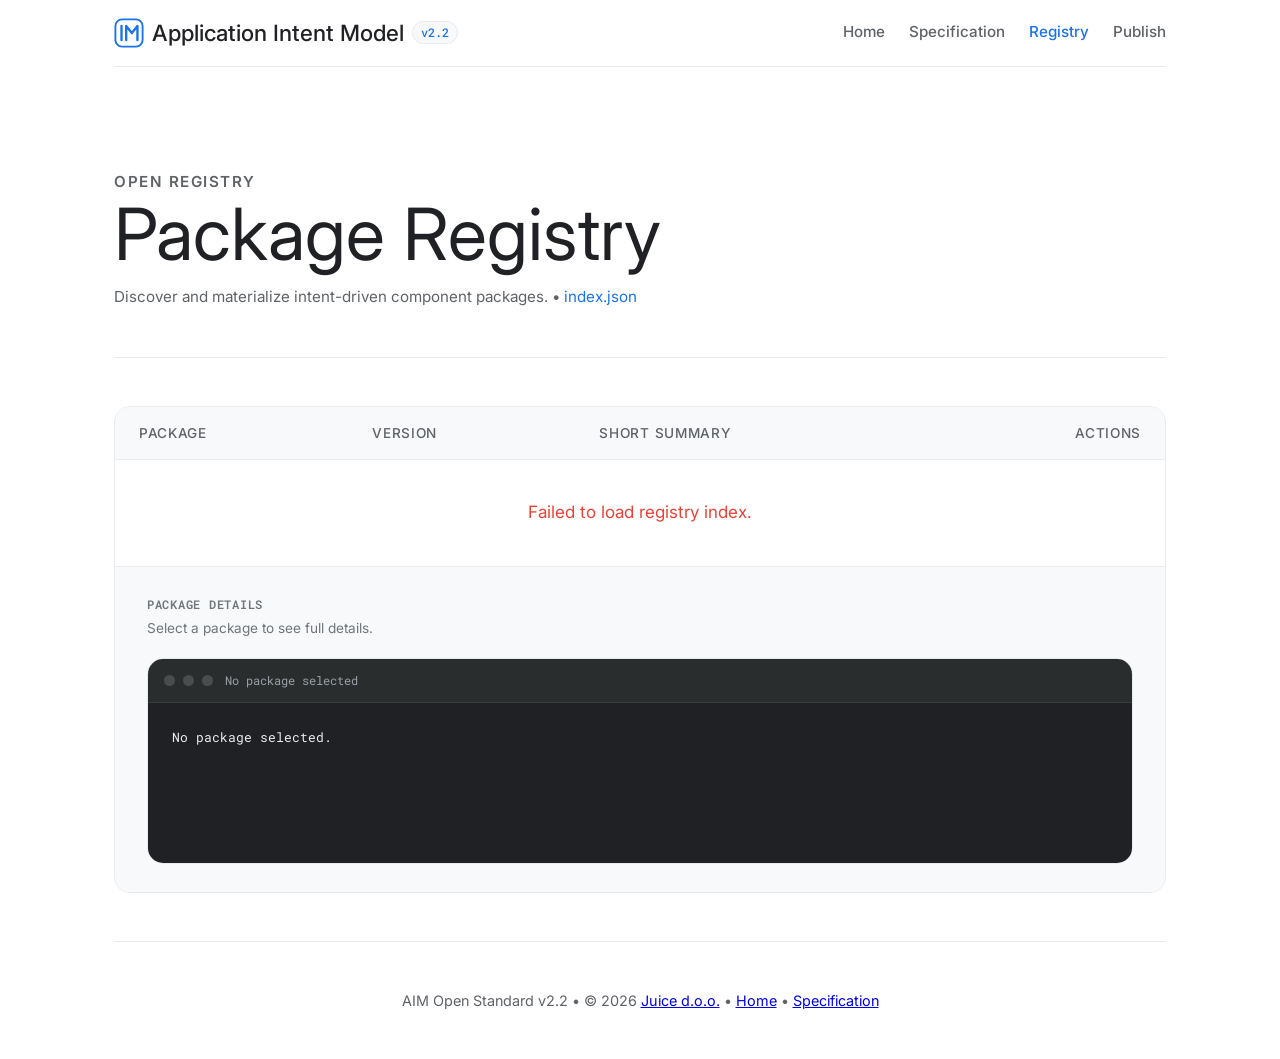
==== site/registry/index.html @ 83341aaa "Re-styling" ====
<!doctype html>
<html lang="en">
  <head>
    <meta charset="utf-8">
    <meta name="viewport" content="width=device-width, initial-scale=1">
    <title>Package Registry — AIM</title>
    <meta name="description" content="Browse the AIM package registry. Discover intent-driven component packages for AI agents to fetch, materialize, and synthesize into production-ready code.">
    <meta name="author" content="Juice d.o.o.">
    <link rel="canonical" href="https://intentmodel.dev/registry/">
    <!-- Open Graph -->
    <meta property="og:type" content="website">
    <meta property="og:url" content="https://intentmodel.dev/registry/">
    <meta property="og:title" content="Package Registry — AIM">
    <meta property="og:description" content="Browse the AIM package registry. Discover intent-driven component packages for AI agents to fetch, materialize, and synthesize into production-ready code.">
    <meta property="og:image" content="https://intentmodel.dev/assets/og-image.png">
    <meta property="og:site_name" content="Application Intent Model">
    <!-- Twitter Card -->
    <meta name="twitter:card" content="summary">
    <meta name="twitter:title" content="Package Registry — AIM">
    <meta name="twitter:description" content="Browse the AIM package registry. Discover intent-driven component packages for AI agents to fetch, materialize, and synthesize into production-ready code.">
    <link rel="stylesheet" href="../assets/site.css">
    <!-- 100% privacy-first analytics -->
    <script data-collect-dnt="true" async src="https://scripts.simpleanalyticscdn.com/latest.js"></script>
    <style>
      .registry-container {
        background: white;
        border: 1px solid var(--border-light);
        border-radius: 16px;
        margin-top: 0;
        overflow: hidden;
      }
      .registry-table {
        width: 100%;
        border-collapse: collapse;
      }
      .registry-table th {
        background: var(--bg-secondary);
        color: var(--text-secondary);
        font-weight: 500;
        text-align: left;
        padding: 16px 24px;
        font-size: 0.85rem;
        text-transform: uppercase;
        letter-spacing: 0.05em;
        border-bottom: 1px solid var(--border-light);
      }
      .registry-table td {
        padding: 20px 24px;
        border-bottom: 1px solid var(--border-light);
        vertical-align: middle;
      }
      .registry-table tr:last-child td {
        border-bottom: none;
      }
      .registry-table tr:hover {
        background: var(--bg-secondary);
      }
      .package-name {
        font-family: var(--font-mono);
        color: var(--google-blue);
        font-weight: 500;
      }
      .summary-text {
        font-size: 0.9rem;
        color: var(--text-secondary);
        line-height: 1.4;
      }
      .preview-pane {
        padding: 28px 32px;
        background: var(--bg-secondary);
        border-top: 1px solid var(--border-light);
      }

      .preview-pane h2 {
        font-size: 0.78rem;
        font-weight: 600;
        text-transform: uppercase;
        letter-spacing: 0.06em;
        color: var(--text-muted);
        margin-bottom: 4px;
        font-family: var(--font-mono);
      }

      .preview-pane #preview-meta {
        font-size: 0.85rem;
        color: var(--text-muted);
        margin-bottom: 20px;
      }

      @media (max-width: 768px) {
        .registry-table thead {
          display: none;
        }
        .registry-table td {
          display: block;
          padding: 10px 24px;
          border-bottom: none;
        }
        .registry-table td:first-child {
          padding-top: 24px;
          font-size: 1.2rem;
        }
        .registry-table td:last-child {
          padding-bottom: 24px;
          border-bottom: 1px solid var(--border-light);
          text-align: left !important;
        }
        .registry-table td:last-child .btn {
          width: 100%;
          justify-content: center;
        }
        .registry-table td::before {
          content: attr(data-label);
          display: block;
          font-size: 0.7rem;
          text-transform: uppercase;
          color: var(--text-muted);
          margin-bottom: 4px;
        }
        .preview-pane {
          padding: 24px;
        }
      }
    </style>
  </head>
  <body data-page="registry" data-base="../">

    <section class="page-header">
      <p class="label">Open Registry</p>
      <h1>Package Registry</h1>
      <p>Discover and materialize intent-driven component packages. &bull; <a id="index-link" href="../registry-files/index.json">index.json</a></p>
    </section>

      <div class="registry-container">
        <table class="registry-table" aria-label="packages">
          <thead>
            <tr>
              <th>Package</th>
              <th>Version</th>
              <th>Short Summary</th>
              <th style="text-align: right;">Actions</th>
            </tr>
          </thead>
          <tbody id="pkg-body">
            <tr><td colspan="4" style="text-align: center; color: var(--text-muted); padding: 40px;">Loading registry...</td></tr>
          </tbody>
        </table>

        <div class="preview-pane">
          <h2 id="preview-title">Package Details</h2>
          <p id="preview-meta">Select a package to see full details.</p>
          <div class="code-window" style="box-shadow: none;">
            <div class="code-window-bar">
              <span class="code-dot"></span>
              <span class="code-dot"></span>
              <span class="code-dot"></span>
              <span class="code-window-title" id="preview-filename">No package selected</span>
            </div>
            <pre id="preview" style="min-height: 160px;">No package selected.</pre>
          </div>
        </div>
      </div>

    <footer class="footer" style="text-align: center; margin-top: 48px;">
      <p>AIM Open Standard v2.2 &bull; © 2026 <a href='https://juice.com.hr' target='_blank'>Juice d.o.o.</a> &bull; <a href="../">Home</a> &bull; <a href="../spec/">Specification</a></p>
    </footer>

    <script src="../assets/chrome.js"></script>
    <script>
      const indexCandidates = [
        "../registry-files/index.json",
        "/registry-files/index.json",
        "../../registry-files/index.json"
      ];
      const pkgBody = document.getElementById("pkg-body");
      const preview = document.getElementById("preview");
      const previewTitle = document.getElementById("preview-title");
      const previewMeta = document.getElementById("preview-meta");
      const indexLink = document.getElementById("index-link");

      async function fetchFirst(urls) {
        for (const url of urls) {
          try {
            const res = await fetch(url);
            if (res.ok) {
              return { url, res };
            }
          } catch (_) {}
        }
        throw new Error("No candidate path resolved.");
      }

      function toEntryHref(entry, indexUrl) {
        if (indexUrl.includes("registry-files/index.json")) {
          const base = indexUrl.replace(/index\.json$/, "");
          return base + String(entry).replace(/^registry\//, "");
        }
        if (indexUrl.includes("registry/index.json")) {
          const base = indexUrl.replace(/registry\/index\.json$/, "");
          return base + String(entry);
        }
        return String(entry);
      }

      function htmlEscape(str) {
        return str
          .replaceAll("&", "&amp;")
          .replaceAll("<", "&lt;")
          .replaceAll(">", "&gt;")
          .replaceAll('"', "&quot;")
          .replaceAll("'", "&#39;");
      }

      function extractSummary(intentText) {
        const blockMatch = intentText.match(/INTENT\s+[A-Za-z0-9_.-]+\s*\{([\s\S]*?)\n\}/m);
        const scope = blockMatch ? blockMatch[1] : intentText;
        const quoted = scope.match(/^\s*SUMMARY:\s*"([^"]+)"/m);
        if (quoted) return quoted[1].trim();
        const bare = scope.match(/^\s*SUMMARY:\s*(.+)$/m);
        if (bare) return bare[1].trim();
        return null;
      }

      async function loadIntent(pkg, indexUrl) {
        const entryHref = toEntryHref(pkg.entry, indexUrl);
        previewTitle.textContent = pkg.name;
        previewMeta.innerHTML = `v${htmlEscape(pkg.version)} &bull; <a href="${entryHref}" target="_blank" rel="noopener" style="color: var(--google-blue); text-decoration: none;">View Source</a>`;
        const filenameEl = document.getElementById("preview-filename");
        if (filenameEl) filenameEl.textContent = pkg.entry.split("/").pop();
        preview.textContent = "Loading...";

        try {
          const res = await fetch(entryHref);
          if (!res.ok) throw new Error();
          const text = await res.text();
          preview.textContent = text;
        } catch (_) {
          preview.textContent = "Failed to load source.";
        }
      }

      async function loadRegistry() {
        try {
          const { url, res } = await fetchFirst(indexCandidates);
          indexLink.href = url;
          const data = await res.json();
          if (!Array.isArray(data.packages) || data.packages.length === 0) {
            pkgBody.innerHTML = '<tr><td colspan="4" style="text-align: center; padding: 40px;">No packages found.</td></tr>';
            return;
          }

          const rows = data.packages.map((pkg, i) => {
            return `
              <tr onclick="window.scrollToPackageDetails('${pkg.name}', ${i})" style="cursor: pointer;">
                <td data-label="Package"><span class="package-name">${htmlEscape(pkg.name)}</span></td>
                <td data-label="Version"><span style="color: var(--text-muted); font-size: 0.9rem;">${htmlEscape(pkg.version)}</span></td>
                <td data-label="Summary" class="summary-text" data-summary-idx="${i}">Loading...</td>
                <td data-label="Actions" style="text-align: right; white-space: nowrap;">
                  <button class="btn" style="padding: 6px 12px; font-size: 0.8rem;" data-pkg-idx="${i}">Copy build command</button>
                </td>
              </tr>
            `;
          }).join("");

          pkgBody.innerHTML = rows;

          // Global function for detail loading
          window.scrollToPackageDetails = (name, i) => {
            loadIntent(data.packages[i], url);
          };

          // Fetch summaries
          data.packages.forEach(async (pkg, i) => {
            const entryHref = toEntryHref(pkg.entry, url);
            const summaryCell = pkgBody.querySelector(`[data-summary-idx="${i}"]`);
            try {
              const res = await fetch(entryHref);
              const text = await res.text();
              const summary = extractSummary(text);
              summaryCell.innerHTML = summary ? htmlEscape(summary) : '<span class="muted">No summary found</span>';
            } catch (_) {
              summaryCell.innerHTML = '<span class="muted">Failed to load</span>';
            }
          });

          pkgBody.querySelectorAll("button[data-pkg-idx]").forEach((btn) => {
            btn.addEventListener("click", (e) => {
              e.stopPropagation();
              const idx = Number(btn.getAttribute("data-pkg-idx"));
              copyBuildCommand(data.packages[idx], btn);
            });
          });

          loadIntent(data.packages[0], url);
        } catch (_) {
          pkgBody.innerHTML = `<tr><td colspan="4" style="color: var(--google-red); text-align: center; padding: 40px;">Failed to load registry index.</td></tr>`;
        }
      }

      function copyBuildCommand(pkg, btn) {
        const cmd = `build ${pkg.name} in React`;
        navigator.clipboard.writeText(cmd).then(() => {
          const originalText = btn.textContent;
          btn.textContent = 'Copied!';
          btn.style.color = 'var(--google-green)';
          setTimeout(() => {
            btn.textContent = originalText;
            btn.style.color = '';
          }, 2000);
        });
      }

      loadRegistry();
    </script>
  </body>
</html>
---- site/assets/site.css ----
/* ═══════════════════════════════════════════════════════
   AIM Design System - Modern Google Style
   ═══════════════════════════════════════════════════════ */

@import url('https://fonts.googleapis.com/css2?family=Inter:wght@300;400;500;600;700&family=Roboto+Mono:wght@400;500&display=swap');

:root {
  /* Google Palette */
  --google-blue: #1a73e8;
  --google-red: #ea4335;
  --google-yellow: #fbbc04;
  --google-green: #34a853;
  
  /* Core palette */
  --bg-primary: #ffffff;
  --bg-secondary: #f8f9fa;
  --bg-tertiary: #f1f3f4;
  --surface: #ffffff;
  
  /* Text */
  --text-primary: #202124;
  --text-secondary: #5f6368;
  --text-muted: #70757a;

  /* Accents */
  --primary: var(--google-blue);
  --success: var(--google-green);
  --warning: var(--google-yellow);
  --error: var(--google-red);

  /* Borders & lines */
  --border: #dadce0;
  --border-light: #e8eaed;

  /* Shadows - Material Style */
  --shadow-sm: 0 1px 2px 0 rgba(60,64,67,.30), 0 1px 3px 1px rgba(60,64,67,.15);
  --shadow-md: 0 1px 3px 0 rgba(60,64,67,.30), 0 4px 8px 3px rgba(60,64,67,.15);
  --shadow-lg: 0 4px 6px 0 rgba(60,64,67,.30), 0 8px 12px 6px rgba(60,64,67,.15);

  /* Typography */
  --font-mono: 'Roboto Mono', 'IBM Plex Mono', monospace;
  --font-sans: 'Inter', 'Google Sans', sans-serif;

  /* Spacing scale */
  --space-xs: 4px;
  --space-sm: 8px;
  --space-md: 16px;
  --space-lg: 24px;
  --space-xl: 48px;
  --space-2xl: 96px;

  /* Animation */
  --transition: 0.2s cubic-bezier(0.4, 0, 0.2, 1);
}

/* ═══════════════════════════════════════════════════════
   Reset & Base
   ═══════════════════════════════════════════════════════ */

* {
  box-sizing: border-box;
  margin: 0;
  padding: 0;
}

body {
  font-family: var(--font-sans);
  font-size: 17px;
  line-height: 1.5;
  color: var(--text-primary);
  background: var(--bg-primary);
  -webkit-font-smoothing: antialiased;
}

::selection {
  background: rgba(26, 115, 232, 0.2);
  color: inherit;
}

/* ═══════════════════════════════════════════════════════
   Layout Shell
   ═══════════════════════════════════════════════════════ */

.site-shell {
  max-width: 1100px;
  margin: 0 auto;
  padding: 0 var(--space-lg);
}

/* ═══════════════════════════════════════════════════════
   Header & Navigation
   ═══════════════════════════════════════════════════════ */

.site-header {
  display: flex;
  align-items: center;
  justify-content: space-between;
  padding: var(--space-md) 0;
  margin-bottom: var(--space-xl);
  border-bottom: 1px solid var(--border-light);
}

@media (max-width: 768px) {
  .site-header {
    flex-direction: column;
    align-items: flex-start;
    gap: var(--space-md);
    padding-bottom: var(--space-md);
  }
}

.site-brand {
  display: flex;
  align-items: center;
  gap: var(--space-sm);
  font-weight: 500;
  font-size: 1.4rem;
  text-decoration: none;
  color: var(--text-primary);
}

@media (max-width: 480px) {
  .site-brand {
    font-size: 1.05rem;
    gap: var(--space-xs);
  }
}

.site-logo {
  color: var(--google-blue);
}

.site-version {
  display: inline-flex;
  align-items: center;
  justify-content: center;
  padding: 2px 8px;
  border-radius: 999px;
  border: 1px solid var(--border-light);
  background: var(--bg-secondary);
  color: var(--primary);
  font-family: var(--font-mono);
  font-size: 0.72rem;
  font-weight: 500;
}

.site-nav {
  display: flex;
  gap: var(--space-lg);
  flex-wrap: wrap;
}

@media (max-width: 768px) {
  .site-nav {
    gap: var(--space-md);
    width: 100%;
    justify-content: space-between;
  }
  .site-nav a {
    font-size: 0.85rem;
  }
}

.site-nav a {
  font-size: 0.95rem;
  font-weight: 500;
  text-decoration: none;
  color: var(--text-secondary);
  transition: color var(--transition);
}

.site-nav a:hover {
  color: var(--primary);
}

.site-nav a.active {
  color: var(--primary);
}

/* ═══════════════════════════════════════════════════════
   Typography
   ═══════════════════════════════════════════════════════ */

h1, h2, h3 {
  font-weight: 400; /* Google Sans style */
  color: var(--text-primary);
  margin-bottom: var(--space-md);
}

h1 {
  font-size: clamp(3rem, 6vw, 4.5rem);
  line-height: 1.15;
}

h2 {
  font-size: 1.75rem;
}

p {
  color: var(--text-secondary);
}

/* ═══════════════════════════════════════════════════════
   Components - Buttons
   ═══════════════════════════════════════════════════════ */

.btn {
  display: inline-flex;
  align-items: center;
  justify-content: center;
  font-weight: 500;
  text-decoration: none;
  padding: 10px 24px;
  border-radius: 8px; /* Google uses 4px-8px */
  transition: all var(--transition);
  cursor: pointer;
  font-size: 0.95rem;
  border: 1px solid var(--border);
  background: white;
  color: var(--primary);
}

.btn:hover {
  background: var(--bg-secondary);
  box-shadow: 0 1px 2px 0 rgba(60,64,67,0.3), 0 1px 3px 1px rgba(60,64,67,0.15);
}

.btn.primary {
  background: var(--primary);
  color: white;
  border: none;
}

.btn.primary:hover {
  background: #1967d2;
  box-shadow: 0 1px 3px 1px rgba(66,133,244,0.15), 0 1px 2px 0 rgba(66,133,244,0.3);
}

/* ═══════════════════════════════════════════════════════
   Components - Cards
   ═══════════════════════════════════════════════════════ */

.card {
  background: var(--surface);
  border: 1px solid var(--border-light);
  border-radius: 12px;
  padding: var(--space-lg);
  transition: box-shadow var(--transition);
}

.card:hover {
  box-shadow: var(--shadow-sm);
}

/* ═══════════════════════════════════════════════════════
   Hero & Specialty Sections
   ═══════════════════════════════════════════════════════ */

.hero {
  text-align: center;
  padding: var(--space-2xl) 0;
  display: flex;
  flex-direction: column;
  align-items: center;
}

.label {
  font-size: 0.85rem;
  font-weight: 600;
  color: var(--primary);
  text-transform: uppercase;
  letter-spacing: 0.1em;
  margin-bottom: var(--space-md);
}

.lead {
  font-size: 1.25rem;
  color: var(--text-secondary);
  max-width: 800px;
}

.bootstrap-section {
  background: var(--bg-secondary);
  border-radius: 24px;
  padding: var(--space-xl);
  margin: var(--space-xl) 0;
}

.bootstrap-prompt {
  background: #ffffff;
  border: 1px solid var(--border);
  border-radius: 12px;
  padding: var(--space-lg);
  display: flex;
  gap: var(--space-md);
  align-items: center;
  box-shadow: var(--shadow-sm);
}

.copy-btn {
  border-radius: 8px;
  padding: 10px 20px;
  display: flex;
  align-items: center;
  gap: var(--space-sm);
  font-weight: 500;
  border: none;
  cursor: pointer;
  transition: var(--transition);
}

/* ═══════════════════════════════════════════════════════
   Flow / Steps
   ═══════════════════════════════════════════════════════ */

.flow-container {
  display: grid;
  grid-template-columns: repeat(auto-fit, minmax(200px, 1fr));
  gap: var(--space-lg);
  margin: var(--space-xl) 0;
}

.flow-step {
  text-align: left;
  padding: var(--space-lg);
  border-radius: 12px;
  background: var(--bg-secondary);
}

.flow-icon {
  width: 40px;
  height: 40px;
  margin-bottom: var(--space-md);
  color: var(--primary);
}

/* ═══════════════════════════════════════════════════════
   Grid Utilities
   ═══════════════════════════════════════════════════════ */

.grid {
  display: grid;
  gap: var(--space-lg);
}

@media (min-width: 768px) {
  .grid.cols-2 { grid-template-columns: 1fr 1fr; }
  .grid.cols-3 { grid-template-columns: 1fr 1fr 1fr; }
  .grid.cols-4 { grid-template-columns: repeat(4, 1fr); }
}

.split {
  display: grid;
  grid-template-columns: 1fr 1fr;
  gap: var(--space-xl);
}

@media (max-width: 768px) {
  .split { grid-template-columns: 1fr; }
}

/* ═══════════════════════════════════════════════════════
   Code & Pre
   ═══════════════════════════════════════════════════════ */

pre {
  background: #202124;
  color: #e8eaed;
  padding: var(--space-lg);
  border-radius: 12px;
  font-family: var(--font-mono);
  font-size: 0.9rem;
  overflow-x: auto;
}

code {
  font-family: var(--font-mono);
  font-size: 0.9em;
}

/* ═══════════════════════════════════════════════════════
   Spec Content Styling (Markdown)
   ═══════════════════════════════════════════════════════ */

#spec-content {
  color: var(--text-primary);
  line-height: 1.7;
}

#spec-content h1 {
  font-size: 2.2rem;
  margin-top: var(--space-xl);
  border-bottom: 1px solid var(--border-light);
  padding-bottom: var(--space-sm);
}

#spec-content h2 {
  font-size: 1.6rem;
  margin-top: var(--space-xl);
  border-bottom: 1px solid var(--border-light);
  padding-bottom: var(--space-xs);
}

#spec-content h3 {
  font-size: 1.3rem;
  margin-top: var(--space-lg);
  font-weight: 500;
}

#spec-content p {
  margin-bottom: var(--space-md);
}

#spec-content ul, 
#spec-content ol {
  margin-bottom: var(--space-md);
  padding-left: var(--space-xl);
}

#spec-content li {
  margin-bottom: var(--space-xs);
}

#spec-content blockquote {
  border-left: 4px solid var(--google-blue);
  background: var(--bg-secondary);
  padding: var(--space-md) var(--space-lg);
  margin: var(--space-lg) 0;
  color: var(--text-secondary);
  border-radius: 0 8px 8px 0;
}

#spec-content table {
  width: 100%;
  border-collapse: collapse;
  margin: var(--space-lg) 0;
  font-size: 0.95rem;
}

#spec-content th, 
#spec-content td {
  border: 1px solid var(--border);
  padding: 12px;
  text-align: left;
}

#spec-content th {
  background: var(--bg-tertiary);
  font-weight: 500;
}

#spec-content tr:nth-child(even) {
  background: var(--bg-secondary);
}

#spec-content code {
  background: var(--bg-tertiary);
  padding: 2px 6px;
  border-radius: 4px;
  font-size: 0.9em;
  color: #c5221f; /* Google style code color */
}

#spec-content pre {
  margin: var(--space-lg) 0;
  background: #202124;
  color: #e8eaed;
}

#spec-content pre code {
  background: transparent;
  padding: 0;
  color: inherit;
  font-size: 0.85rem;
}

#spec-content hr {
  border: none;
  border-top: 1px solid var(--border-light);
  margin: var(--space-xl) 0;
}

#spec-content a {
  color: var(--google-blue);
  text-decoration: none;
}

#spec-content a:hover {
  text-decoration: underline;
}

/* ═══════════════════════════════════════════════════════
   Page Header (inner pages)
   ═══════════════════════════════════════════════════════ */

.page-header {
  padding: 56px 0 48px;
  border-bottom: 1px solid var(--border-light);
  margin-bottom: 48px;
}

.page-header h1 {
  font-weight: 400;
  margin-bottom: 10px;
}

.page-header p {
  font-size: 0.95rem;
  color: var(--text-secondary);
  margin: 0;
}

.page-header a {
  color: var(--google-blue);
  text-decoration: none;
}

.page-header a:hover {
  text-decoration: underline;
}

/* ═══════════════════════════════════════════════════════
   Code Window Component
   ═══════════════════════════════════════════════════════ */

.code-window {
  border: 1px solid var(--border-light);
  border-radius: 16px;
  overflow: hidden;
  box-shadow: var(--shadow-md);
}

.code-window-bar {
  display: flex;
  align-items: center;
  gap: 8px;
  padding: 12px 16px;
  background: #2a2d2e;
  border-bottom: 1px solid rgba(255,255,255,0.08);
}

.code-dot {
  width: 11px;
  height: 11px;
  border-radius: 50%;
  background: rgba(255,255,255,0.15);
  flex-shrink: 0;
}

.code-window-title {
  font-family: var(--font-mono);
  font-size: 0.78rem;
  color: #9aa0a6;
  margin-left: 4px;
}

.code-window pre {
  margin: 0;
  border-radius: 0;
  padding: 24px;
  font-size: 0.82rem;
  line-height: 1.65;
  background: #202124;
  color: #e8eaed;
}

.code-window pre .k { color: #8ab4f8; }
.code-window pre .s { color: #81c995; }
.code-window pre .c { color: #9aa0a6; }

/* ═══════════════════════════════════════════════════════
   Step Number Circle
   ═══════════════════════════════════════════════════════ */

.step-num {
  width: 34px;
  height: 34px;
  border-radius: 50%;
  background: #e8f0fe;
  color: var(--google-blue);
  font-family: var(--font-mono);
  font-weight: 600;
  font-size: 0.85rem;
  display: flex;
  align-items: center;
  justify-content: center;
  flex-shrink: 0;
}

/* ═══════════════════════════════════════════════════════
   Inner page content card
   ═══════════════════════════════════════════════════════ */

.content-card {
  border: 1px solid var(--border-light);
  border-radius: 16px;
  padding: 48px;
  margin-bottom: 48px;
}

@media (max-width: 768px) {
  .content-card { padding: 24px; }
  .page-header { padding: 40px 0 32px; margin-bottom: 32px; }
}

/* Footer */
.footer {
  padding: var(--space-xl) 0;
  border-top: 1px solid var(--border-light);
  color: var(--text-muted);
  font-size: 0.9rem;
}
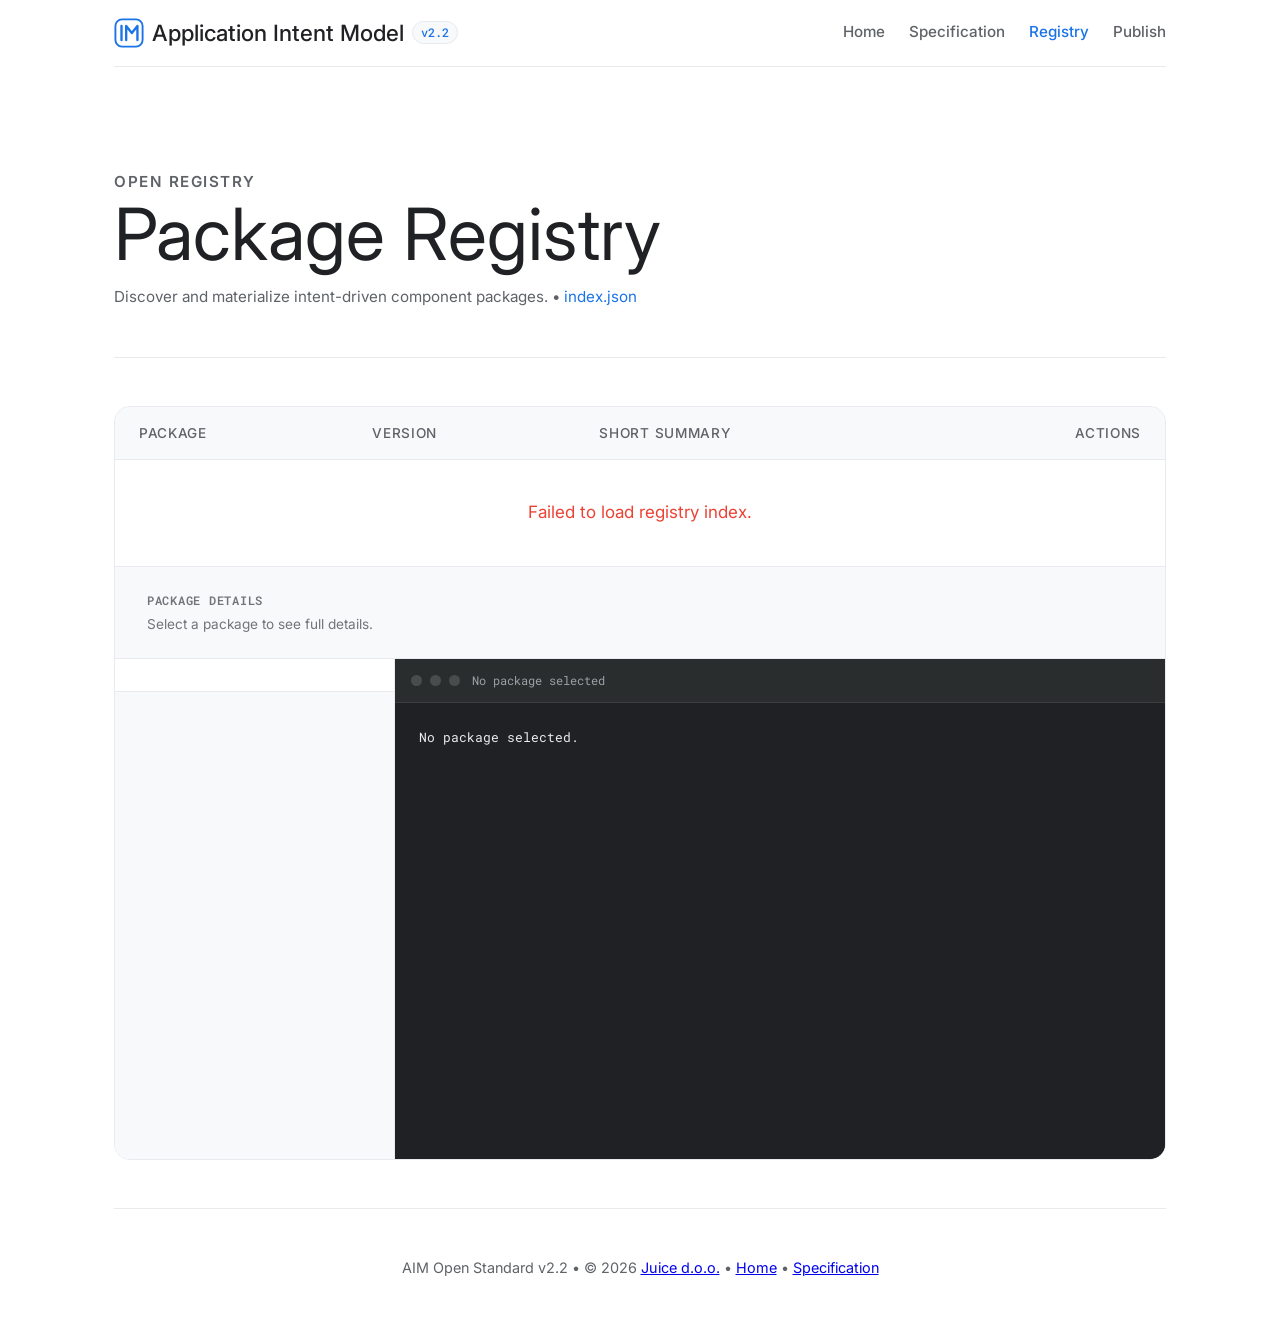
==== commit 70d43088: "Package browser" ====
--- a/site/registry/index.html
+++ b/site/registry/index.html
@@ -7,6 +7,7 @@
     <meta name="description" content="Browse the AIM package registry. Discover intent-driven component packages for AI agents to fetch, materialize, and synthesize into production-ready code.">
     <meta name="author" content="Juice d.o.o.">
     <link rel="canonical" href="https://intentmodel.dev/registry/">
+    <link rel="icon" type="image/svg+xml" href="../assets/favicon.svg">
     <!-- Open Graph -->
     <meta property="og:type" content="website">
     <meta property="og:url" content="https://intentmodel.dev/registry/">
@@ -66,12 +67,20 @@
         line-height: 1.4;
       }
       .preview-pane {
-        padding: 28px 32px;
+        padding: 0;
+        background: white;
+        border-top: 1px solid var(--border-light);
+        display: flex;
+        flex-direction: column;
+      }
+
+      .preview-header {
+        padding: 24px 32px;
         background: var(--bg-secondary);
-        border-top: 1px solid var(--border-light);
-      }
-
-      .preview-pane h2 {
+        border-bottom: 1px solid var(--border-light);
+      }
+
+      .preview-header h2 {
         font-size: 0.78rem;
         font-weight: 600;
         text-transform: uppercase;
@@ -81,10 +90,118 @@
         font-family: var(--font-mono);
       }
 
-      .preview-pane #preview-meta {
+      .preview-header #preview-meta {
         font-size: 0.85rem;
         color: var(--text-muted);
-        margin-bottom: 20px;
+        margin-bottom: 0;
+      }
+
+      .preview-body {
+        display: flex;
+        min-height: 500px;
+      }
+
+      .file-browser {
+        width: 280px;
+        border-right: 1px solid var(--border-light);
+        background: var(--bg-secondary);
+        display: flex;
+        flex-direction: column;
+      }
+
+      .package-image-container {
+        padding: 16px;
+        border-bottom: 1px solid var(--border-light);
+        text-align: center;
+        background: white;
+      }
+
+      .package-image {
+        max-width: 100%;
+        max-height: 180px;
+        border-radius: 8px;
+        box-shadow: var(--shadow-sm);
+        display: none;
+      }
+
+      .file-list {
+        list-style: none;
+        padding: 12px 0;
+        margin: 0;
+        overflow-y: auto;
+      }
+
+      .file-item {
+        padding: 8px 24px;
+        font-size: 0.85rem;
+        font-family: var(--font-mono);
+        color: var(--text-secondary);
+        cursor: pointer;
+        transition: all var(--transition);
+        white-space: nowrap;
+        overflow: hidden;
+        text-overflow: ellipsis;
+      }
+
+      .file-item:hover {
+        background: var(--bg-tertiary);
+        color: var(--primary);
+      }
+
+      .file-item.active {
+        background: white;
+        color: var(--primary);
+        font-weight: 500;
+        border-left: 3px solid var(--primary);
+        padding-left: 21px;
+      }
+
+      .code-viewer {
+        flex: 1;
+        background: #202124;
+        position: relative;
+        overflow: hidden;
+      }
+
+      .code-viewer .code-window {
+        height: 100%;
+        border: none;
+        border-radius: 0;
+        box-shadow: none;
+      }
+
+      .code-viewer pre {
+        height: 100%;
+        margin: 0;
+        border-radius: 0;
+        overflow: auto;
+      }
+
+      @media (max-width: 992px) {
+        .preview-body {
+          flex-direction: column;
+        }
+        .file-browser {
+          width: 100%;
+          border-right: none;
+          border-bottom: 1px solid var(--border-light);
+        }
+        .file-list {
+          display: flex;
+          padding: 8px;
+          gap: 8px;
+        }
+        .file-item {
+          padding: 6px 12px;
+          border-radius: 4px;
+          border: 1px solid var(--border);
+        }
+        .file-item.active {
+          border-left: 1px solid var(--primary);
+          padding-left: 12px;
+          background: var(--primary);
+          color: white;
+        }
       }
 
       @media (max-width: 768px) {
@@ -117,7 +234,7 @@
           color: var(--text-muted);
           margin-bottom: 4px;
         }
-        .preview-pane {
+        .preview-header {
           padding: 24px;
         }
       }
@@ -147,16 +264,30 @@
         </table>
 
         <div class="preview-pane">
-          <h2 id="preview-title">Package Details</h2>
-          <p id="preview-meta">Select a package to see full details.</p>
-          <div class="code-window" style="box-shadow: none;">
-            <div class="code-window-bar">
-              <span class="code-dot"></span>
-              <span class="code-dot"></span>
-              <span class="code-dot"></span>
-              <span class="code-window-title" id="preview-filename">No package selected</span>
+          <div class="preview-header">
+            <h2 id="preview-title">Package Details</h2>
+            <p id="preview-meta">Select a package to see full details.</p>
+          </div>
+          <div class="preview-body">
+            <div class="file-browser">
+              <div class="package-image-container">
+                <img id="pkg-img" src="" alt="Package Cover" class="package-image">
+              </div>
+              <ul class="file-list" id="file-list">
+                <!-- Files populated by JS -->
+              </ul>
             </div>
-            <pre id="preview" style="min-height: 160px;">No package selected.</pre>
+            <div class="code-viewer">
+              <div class="code-window">
+                <div class="code-window-bar">
+                  <span class="code-dot"></span>
+                  <span class="code-dot"></span>
+                  <span class="code-dot"></span>
+                  <span class="code-window-title" id="preview-filename">No package selected</span>
+                </div>
+                <pre id="preview">No package selected.</pre>
+              </div>
+            </div>
           </div>
         </div>
       </div>
@@ -177,6 +308,9 @@
       const previewTitle = document.getElementById("preview-title");
       const previewMeta = document.getElementById("preview-meta");
       const indexLink = document.getElementById("index-link");
+      const fileList = document.getElementById("file-list");
+      const pkgImg = document.getElementById("pkg-img");
+      const previewFilename = document.getElementById("preview-filename");
 
       async function fetchFirst(urls) {
         for (const url of urls) {
@@ -190,16 +324,16 @@
         throw new Error("No candidate path resolved.");
       }
 
-      function toEntryHref(entry, indexUrl) {
+      function resolvePath(rel, indexUrl) {
         if (indexUrl.includes("registry-files/index.json")) {
           const base = indexUrl.replace(/index\.json$/, "");
-          return base + String(entry).replace(/^registry\//, "");
+          return base + String(rel).replace(/^registry\//, "");
         }
         if (indexUrl.includes("registry/index.json")) {
           const base = indexUrl.replace(/registry\/index\.json$/, "");
-          return base + String(entry);
-        }
-        return String(entry);
+          return base + String(rel);
+        }
+        return String(rel);
       }
 
       function htmlEscape(str) {
@@ -221,22 +355,56 @@
         return null;
       }
 
-      async function loadIntent(pkg, indexUrl) {
-        const entryHref = toEntryHref(pkg.entry, indexUrl);
-        previewTitle.textContent = pkg.name;
-        previewMeta.innerHTML = `v${htmlEscape(pkg.version)} &bull; <a href="${entryHref}" target="_blank" rel="noopener" style="color: var(--google-blue); text-decoration: none;">View Source</a>`;
-        const filenameEl = document.getElementById("preview-filename");
-        if (filenameEl) filenameEl.textContent = pkg.entry.split("/").pop();
+      async function loadFileContent(filePath, indexUrl) {
+        const fullUrl = resolvePath(filePath, indexUrl);
+        previewFilename.textContent = filePath.split("/").pop();
         preview.textContent = "Loading...";
 
         try {
-          const res = await fetch(entryHref);
+          const res = await fetch(fullUrl);
           if (!res.ok) throw new Error();
           const text = await res.text();
           preview.textContent = text;
         } catch (_) {
           preview.textContent = "Failed to load source.";
         }
+      }
+
+      async function selectPackage(pkg, indexUrl) {
+        previewTitle.textContent = pkg.name;
+        previewMeta.innerHTML = `v${htmlEscape(pkg.version)} &bull; <a href="${resolvePath(pkg.entry, indexUrl)}" target="_blank" rel="noopener" style="color: var(--google-blue); text-decoration: none;">View Entry Source</a>`;
+        
+        // Handle image
+        if (pkg.image) {
+          pkgImg.src = resolvePath(pkg.image, indexUrl);
+          pkgImg.style.display = "inline-block";
+        } else {
+          pkgImg.style.display = "none";
+        }
+
+        // Handle file browser
+        fileList.innerHTML = "";
+        if (pkg.files && pkg.files.length > 0) {
+          pkg.files.forEach(file => {
+            const li = document.createElement("li");
+            li.className = "file-item";
+            if (file === pkg.entry) li.classList.add("active");
+            
+            // Display only the filename or relative path within package
+            const displayPath = file.split(pkg.name + "/").pop();
+            li.textContent = displayPath;
+            
+            li.onclick = () => {
+              fileList.querySelectorAll(".file-item").forEach(el => el.classList.remove("active"));
+              li.classList.add("active");
+              loadFileContent(file, indexUrl);
+            };
+            fileList.appendChild(li);
+          });
+        }
+
+        // Load entry file by default
+        loadFileContent(pkg.entry, indexUrl);
       }
 
       async function loadRegistry() {
@@ -266,12 +434,12 @@
 
           // Global function for detail loading
           window.scrollToPackageDetails = (name, i) => {
-            loadIntent(data.packages[i], url);
+            selectPackage(data.packages[i], url);
           };
 
           // Fetch summaries
           data.packages.forEach(async (pkg, i) => {
-            const entryHref = toEntryHref(pkg.entry, url);
+            const entryHref = resolvePath(pkg.entry, url);
             const summaryCell = pkgBody.querySelector(`[data-summary-idx="${i}"]`);
             try {
               const res = await fetch(entryHref);
@@ -291,7 +459,7 @@
             });
           });
 
-          loadIntent(data.packages[0], url);
+          selectPackage(data.packages[0], url);
         } catch (_) {
           pkgBody.innerHTML = `<tr><td colspan="4" style="color: var(--google-red); text-align: center; padding: 40px;">Failed to load registry index.</td></tr>`;
         }
@@ -312,5 +480,6 @@
 
       loadRegistry();
     </script>
+
   </body>
 </html>
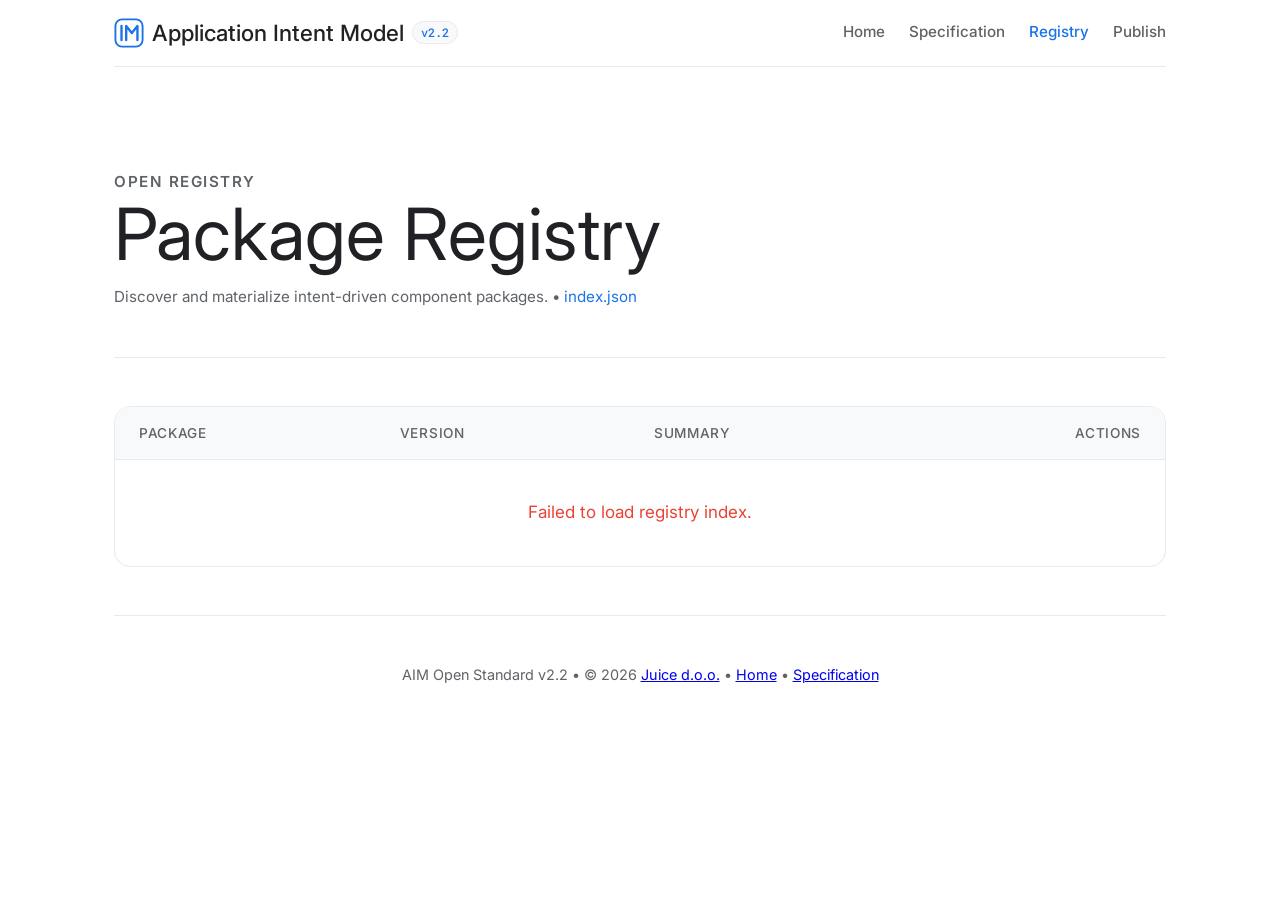
==== commit 6974a6ac: "Package browser and detail page" ====
--- a/site/registry/index.html
+++ b/site/registry/index.html
@@ -60,183 +60,24 @@
         font-family: var(--font-mono);
         color: var(--google-blue);
         font-weight: 500;
+        font-size: 1.05rem;
+        text-decoration: none;
+      }
+      .package-name:hover {
+        text-decoration: underline;
       }
       .summary-text {
-        font-size: 0.9rem;
+        font-size: 0.95rem;
         color: var(--text-secondary);
-        line-height: 1.4;
+        line-height: 1.5;
       }
-      .preview-pane {
-        padding: 0;
-        background: white;
-        border-top: 1px solid var(--border-light);
-        display: flex;
-        flex-direction: column;
-      }
-
-      .preview-header {
-        padding: 24px 32px;
-        background: var(--bg-secondary);
-        border-bottom: 1px solid var(--border-light);
-      }
-
-      .preview-header h2 {
-        font-size: 0.78rem;
-        font-weight: 600;
-        text-transform: uppercase;
-        letter-spacing: 0.06em;
-        color: var(--text-muted);
-        margin-bottom: 4px;
-        font-family: var(--font-mono);
-      }
-
-      .preview-header #preview-meta {
-        font-size: 0.85rem;
-        color: var(--text-muted);
-        margin-bottom: 0;
-      }
-
-      .preview-body {
-        display: flex;
-        min-height: 500px;
-      }
-
-      .file-browser {
-        width: 280px;
-        border-right: 1px solid var(--border-light);
-        background: var(--bg-secondary);
-        display: flex;
-        flex-direction: column;
-      }
-
-      .package-image-container {
-        padding: 16px;
-        border-bottom: 1px solid var(--border-light);
-        text-align: center;
-        background: white;
-      }
-
-      .package-image {
-        max-width: 100%;
-        max-height: 180px;
-        border-radius: 8px;
-        box-shadow: var(--shadow-sm);
-        display: none;
-      }
-
-      .file-list {
-        list-style: none;
-        padding: 12px 0;
-        margin: 0;
-        overflow-y: auto;
-      }
-
-      .file-item {
-        padding: 8px 24px;
-        font-size: 0.85rem;
-        font-family: var(--font-mono);
-        color: var(--text-secondary);
-        cursor: pointer;
-        transition: all var(--transition);
-        white-space: nowrap;
-        overflow: hidden;
-        text-overflow: ellipsis;
-      }
-
-      .file-item:hover {
-        background: var(--bg-tertiary);
-        color: var(--primary);
-      }
-
-      .file-item.active {
-        background: white;
-        color: var(--primary);
-        font-weight: 500;
-        border-left: 3px solid var(--primary);
-        padding-left: 21px;
-      }
-
-      .code-viewer {
-        flex: 1;
-        background: #202124;
-        position: relative;
-        overflow: hidden;
-      }
-
-      .code-viewer .code-window {
-        height: 100%;
-        border: none;
-        border-radius: 0;
-        box-shadow: none;
-      }
-
-      .code-viewer pre {
-        height: 100%;
-        margin: 0;
-        border-radius: 0;
-        overflow: auto;
-      }
-
-      @media (max-width: 992px) {
-        .preview-body {
-          flex-direction: column;
-        }
-        .file-browser {
-          width: 100%;
-          border-right: none;
-          border-bottom: 1px solid var(--border-light);
-        }
-        .file-list {
-          display: flex;
-          padding: 8px;
-          gap: 8px;
-        }
-        .file-item {
-          padding: 6px 12px;
-          border-radius: 4px;
-          border: 1px solid var(--border);
-        }
-        .file-item.active {
-          border-left: 1px solid var(--primary);
-          padding-left: 12px;
-          background: var(--primary);
-          color: white;
-        }
-      }
-
+      
       @media (max-width: 768px) {
-        .registry-table thead {
-          display: none;
-        }
-        .registry-table td {
-          display: block;
-          padding: 10px 24px;
-          border-bottom: none;
-        }
-        .registry-table td:first-child {
-          padding-top: 24px;
-          font-size: 1.2rem;
-        }
-        .registry-table td:last-child {
-          padding-bottom: 24px;
-          border-bottom: 1px solid var(--border-light);
-          text-align: left !important;
-        }
-        .registry-table td:last-child .btn {
-          width: 100%;
-          justify-content: center;
-        }
-        .registry-table td::before {
-          content: attr(data-label);
-          display: block;
-          font-size: 0.7rem;
-          text-transform: uppercase;
-          color: var(--text-muted);
-          margin-bottom: 4px;
-        }
-        .preview-header {
-          padding: 24px;
-        }
+        .registry-table thead { display: none; }
+        .registry-table td { display: block; padding: 10px 24px; border-bottom: none; }
+        .registry-table td:first-child { padding-top: 24px; }
+        .registry-table td:last-child { padding-bottom: 24px; border-bottom: 1px solid var(--border-light); text-align: left !important; }
+        .registry-table td::before { content: attr(data-label); display: block; font-size: 0.7rem; text-transform: uppercase; color: var(--text-muted); margin-bottom: 4px; }
       }
     </style>
   </head>
@@ -248,49 +89,21 @@
       <p>Discover and materialize intent-driven component packages. &bull; <a id="index-link" href="../registry-files/index.json">index.json</a></p>
     </section>
 
-      <div class="registry-container">
-        <table class="registry-table" aria-label="packages">
-          <thead>
-            <tr>
-              <th>Package</th>
-              <th>Version</th>
-              <th>Short Summary</th>
-              <th style="text-align: right;">Actions</th>
-            </tr>
-          </thead>
-          <tbody id="pkg-body">
-            <tr><td colspan="4" style="text-align: center; color: var(--text-muted); padding: 40px;">Loading registry...</td></tr>
-          </tbody>
-        </table>
-
-        <div class="preview-pane">
-          <div class="preview-header">
-            <h2 id="preview-title">Package Details</h2>
-            <p id="preview-meta">Select a package to see full details.</p>
-          </div>
-          <div class="preview-body">
-            <div class="file-browser">
-              <div class="package-image-container">
-                <img id="pkg-img" src="" alt="Package Cover" class="package-image">
-              </div>
-              <ul class="file-list" id="file-list">
-                <!-- Files populated by JS -->
-              </ul>
-            </div>
-            <div class="code-viewer">
-              <div class="code-window">
-                <div class="code-window-bar">
-                  <span class="code-dot"></span>
-                  <span class="code-dot"></span>
-                  <span class="code-dot"></span>
-                  <span class="code-window-title" id="preview-filename">No package selected</span>
-                </div>
-                <pre id="preview">No package selected.</pre>
-              </div>
-            </div>
-          </div>
-        </div>
-      </div>
+    <div class="registry-container">
+      <table class="registry-table" aria-label="packages">
+        <thead>
+          <tr>
+            <th>Package</th>
+            <th>Version</th>
+            <th>Summary</th>
+            <th style="text-align: right;">Actions</th>
+          </tr>
+        </thead>
+        <tbody id="pkg-body">
+          <tr><td colspan="4" style="text-align: center; color: var(--text-muted); padding: 80px;">Loading registry...</td></tr>
+        </tbody>
+      </table>
+    </div>
 
     <footer class="footer" style="text-align: center; margin-top: 48px;">
       <p>AIM Open Standard v2.2 &bull; © 2026 <a href='https://juice.com.hr' target='_blank'>Juice d.o.o.</a> &bull; <a href="../">Home</a> &bull; <a href="../spec/">Specification</a></p>
@@ -304,107 +117,25 @@
         "../../registry-files/index.json"
       ];
       const pkgBody = document.getElementById("pkg-body");
-      const preview = document.getElementById("preview");
-      const previewTitle = document.getElementById("preview-title");
-      const previewMeta = document.getElementById("preview-meta");
       const indexLink = document.getElementById("index-link");
-      const fileList = document.getElementById("file-list");
-      const pkgImg = document.getElementById("pkg-img");
-      const previewFilename = document.getElementById("preview-filename");
 
       async function fetchFirst(urls) {
         for (const url of urls) {
           try {
             const res = await fetch(url);
-            if (res.ok) {
-              return { url, res };
-            }
+            if (res.ok) return { url, res };
           } catch (_) {}
         }
         throw new Error("No candidate path resolved.");
       }
 
       function resolvePath(rel, indexUrl) {
-        if (indexUrl.includes("registry-files/index.json")) {
-          const base = indexUrl.replace(/index\.json$/, "");
-          return base + String(rel).replace(/^registry\//, "");
-        }
-        if (indexUrl.includes("registry/index.json")) {
-          const base = indexUrl.replace(/registry\/index\.json$/, "");
-          return base + String(rel);
-        }
-        return String(rel);
+        const base = indexUrl.replace(/(registry|registry-files)\/index\.json$/, "");
+        return base + (rel.startsWith("registry/") ? rel : "registry/" + rel);
       }
 
       function htmlEscape(str) {
-        return str
-          .replaceAll("&", "&amp;")
-          .replaceAll("<", "&lt;")
-          .replaceAll(">", "&gt;")
-          .replaceAll('"', "&quot;")
-          .replaceAll("'", "&#39;");
-      }
-
-      function extractSummary(intentText) {
-        const blockMatch = intentText.match(/INTENT\s+[A-Za-z0-9_.-]+\s*\{([\s\S]*?)\n\}/m);
-        const scope = blockMatch ? blockMatch[1] : intentText;
-        const quoted = scope.match(/^\s*SUMMARY:\s*"([^"]+)"/m);
-        if (quoted) return quoted[1].trim();
-        const bare = scope.match(/^\s*SUMMARY:\s*(.+)$/m);
-        if (bare) return bare[1].trim();
-        return null;
-      }
-
-      async function loadFileContent(filePath, indexUrl) {
-        const fullUrl = resolvePath(filePath, indexUrl);
-        previewFilename.textContent = filePath.split("/").pop();
-        preview.textContent = "Loading...";
-
-        try {
-          const res = await fetch(fullUrl);
-          if (!res.ok) throw new Error();
-          const text = await res.text();
-          preview.textContent = text;
-        } catch (_) {
-          preview.textContent = "Failed to load source.";
-        }
-      }
-
-      async function selectPackage(pkg, indexUrl) {
-        previewTitle.textContent = pkg.name;
-        previewMeta.innerHTML = `v${htmlEscape(pkg.version)} &bull; <a href="${resolvePath(pkg.entry, indexUrl)}" target="_blank" rel="noopener" style="color: var(--google-blue); text-decoration: none;">View Entry Source</a>`;
-        
-        // Handle image
-        if (pkg.image) {
-          pkgImg.src = resolvePath(pkg.image, indexUrl);
-          pkgImg.style.display = "inline-block";
-        } else {
-          pkgImg.style.display = "none";
-        }
-
-        // Handle file browser
-        fileList.innerHTML = "";
-        if (pkg.files && pkg.files.length > 0) {
-          pkg.files.forEach(file => {
-            const li = document.createElement("li");
-            li.className = "file-item";
-            if (file === pkg.entry) li.classList.add("active");
-            
-            // Display only the filename or relative path within package
-            const displayPath = file.split(pkg.name + "/").pop();
-            li.textContent = displayPath;
-            
-            li.onclick = () => {
-              fileList.querySelectorAll(".file-item").forEach(el => el.classList.remove("active"));
-              li.classList.add("active");
-              loadFileContent(file, indexUrl);
-            };
-            fileList.appendChild(li);
-          });
-        }
-
-        // Load entry file by default
-        loadFileContent(pkg.entry, indexUrl);
+        return str.replaceAll("&", "&amp;").replaceAll("<", "&lt;").replaceAll(">", "&gt;").replaceAll('"', "&quot;").replaceAll("'", "&#39;");
       }
 
       async function loadRegistry() {
@@ -412,19 +143,22 @@
           const { url, res } = await fetchFirst(indexCandidates);
           indexLink.href = url;
           const data = await res.json();
+          
           if (!Array.isArray(data.packages) || data.packages.length === 0) {
             pkgBody.innerHTML = '<tr><td colspan="4" style="text-align: center; padding: 40px;">No packages found.</td></tr>';
             return;
           }
 
           const rows = data.packages.map((pkg, i) => {
+            const detailUrl = `./package.html?name=${encodeURIComponent(pkg.name)}`;
             return `
-              <tr onclick="window.scrollToPackageDetails('${pkg.name}', ${i})" style="cursor: pointer;">
-                <td data-label="Package"><span class="package-name">${htmlEscape(pkg.name)}</span></td>
-                <td data-label="Version"><span style="color: var(--text-muted); font-size: 0.9rem;">${htmlEscape(pkg.version)}</span></td>
+              <tr onclick="window.location='${detailUrl}'" style="cursor: pointer;">
+                <td data-label="Package"><a href="${detailUrl}" class="package-name" onclick="event.stopPropagation()">${htmlEscape(pkg.name)}</a></td>
+                <td data-label="Version"><span style="color: var(--text-muted); font-size: 0.9rem;">v${htmlEscape(pkg.version)}</span></td>
                 <td data-label="Summary" class="summary-text" data-summary-idx="${i}">Loading...</td>
                 <td data-label="Actions" style="text-align: right; white-space: nowrap;">
-                  <button class="btn" style="padding: 6px 12px; font-size: 0.8rem;" data-pkg-idx="${i}">Copy build command</button>
+                  <a href="${detailUrl}" class="btn" style="padding: 6px 12px; font-size: 0.8rem; margin-right: 8px;" onclick="event.stopPropagation()">View Details</a>
+                  <button class="btn primary" style="padding: 6px 12px; font-size: 0.8rem;" onclick="event.stopPropagation(); copyBuildCommand('${pkg.name}', this)">Copy build</button>
                 </td>
               </tr>
             `;
@@ -432,54 +166,33 @@
 
           pkgBody.innerHTML = rows;
 
-          // Global function for detail loading
-          window.scrollToPackageDetails = (name, i) => {
-            selectPackage(data.packages[i], url);
-          };
-
           // Fetch summaries
           data.packages.forEach(async (pkg, i) => {
-            const entryHref = resolvePath(pkg.entry, url);
             const summaryCell = pkgBody.querySelector(`[data-summary-idx="${i}"]`);
             try {
-              const res = await fetch(entryHref);
+              const res = await fetch(resolvePath(pkg.entry, url));
               const text = await res.text();
-              const summary = extractSummary(text);
-              summaryCell.innerHTML = summary ? htmlEscape(summary) : '<span class="muted">No summary found</span>';
+              const summaryMatch = text.match(/^\s*SUMMARY:\s*"([^"]+)"/m) || text.match(/^\s*SUMMARY:\s*(.+)$/m);
+              summaryCell.innerHTML = summaryMatch ? htmlEscape(summaryMatch[1].trim()) : '<span class="muted">No summary found</span>';
             } catch (_) {
               summaryCell.innerHTML = '<span class="muted">Failed to load</span>';
             }
           });
-
-          pkgBody.querySelectorAll("button[data-pkg-idx]").forEach((btn) => {
-            btn.addEventListener("click", (e) => {
-              e.stopPropagation();
-              const idx = Number(btn.getAttribute("data-pkg-idx"));
-              copyBuildCommand(data.packages[idx], btn);
-            });
-          });
-
-          selectPackage(data.packages[0], url);
         } catch (_) {
           pkgBody.innerHTML = `<tr><td colspan="4" style="color: var(--google-red); text-align: center; padding: 40px;">Failed to load registry index.</td></tr>`;
         }
       }
 
-      function copyBuildCommand(pkg, btn) {
-        const cmd = `build ${pkg.name} in React`;
+      function copyBuildCommand(name, btn) {
+        const cmd = `build ${name} in React`;
         navigator.clipboard.writeText(cmd).then(() => {
           const originalText = btn.textContent;
           btn.textContent = 'Copied!';
-          btn.style.color = 'var(--google-green)';
-          setTimeout(() => {
-            btn.textContent = originalText;
-            btn.style.color = '';
-          }, 2000);
+          setTimeout(() => { btn.textContent = originalText; }, 2000);
         });
       }
 
       loadRegistry();
     </script>
-
   </body>
 </html>
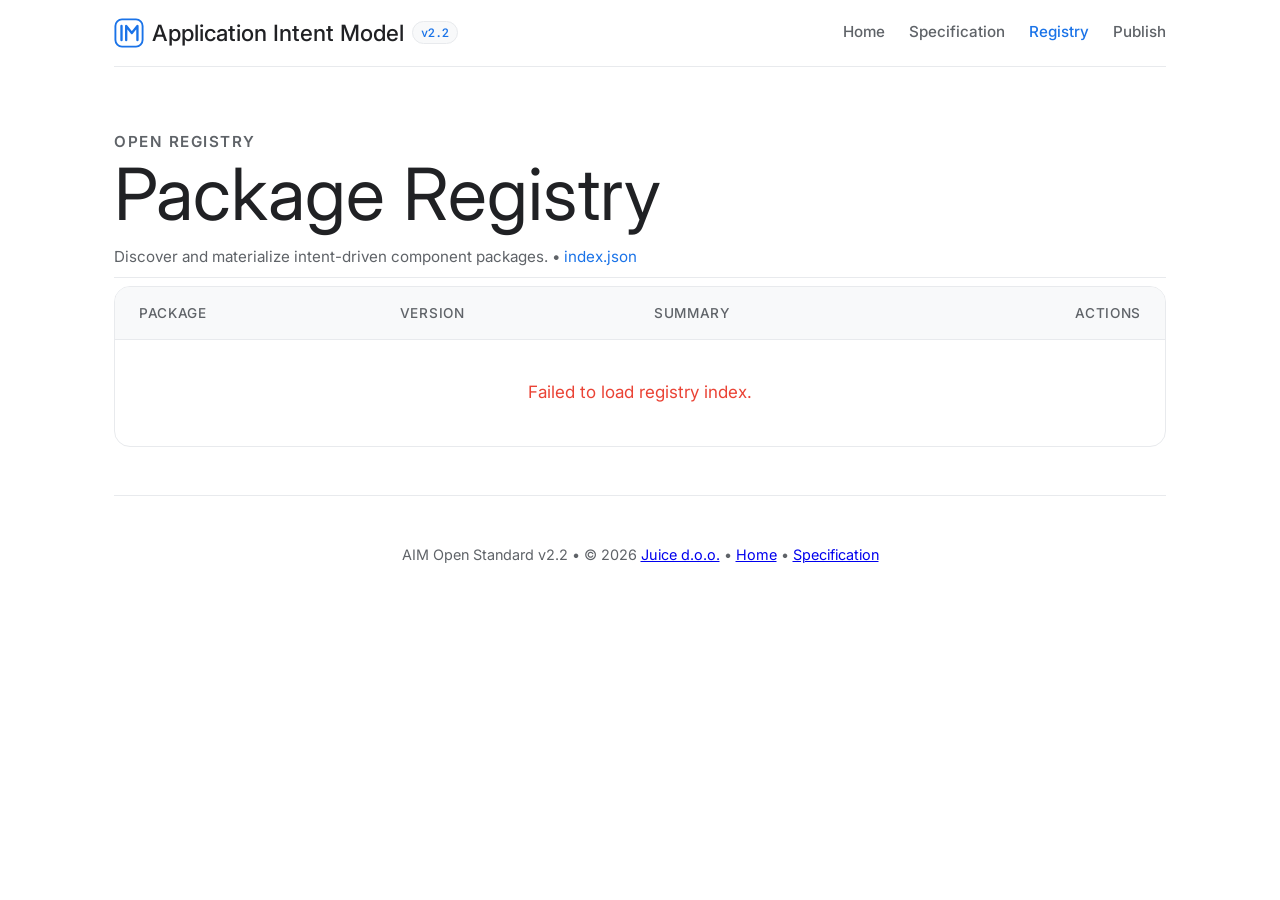
==== commit d78a57e6: "Package browser and detail page" ====
--- a/site/registry/index.html
+++ b/site/registry/index.html
@@ -130,8 +130,11 @@
       }
 
       function resolvePath(rel, indexUrl) {
-        const base = indexUrl.replace(/(registry|registry-files)\/index\.json$/, "");
-        return base + (rel.startsWith("registry/") ? rel : "registry/" + rel);
+        const base = indexUrl.replace(/index\.json$/, "");
+        if (indexUrl.includes("registry-files/")) {
+          return base + String(rel).replace(/^registry\//, "");
+        }
+        return base + String(rel);
       }
 
       function htmlEscape(str) {
--- a/site/assets/site.css
+++ b/site/assets/site.css
@@ -96,7 +96,7 @@
   align-items: center;
   justify-content: space-between;
   padding: var(--space-md) 0;
-  margin-bottom: var(--space-xl);
+  margin-bottom: var(--space-sm);
   border-bottom: 1px solid var(--border-light);
 }
 
@@ -494,9 +494,9 @@
    ═══════════════════════════════════════════════════════ */
 
 .page-header {
-  padding: 56px 0 48px;
+  padding: 56px 0 8px;
   border-bottom: 1px solid var(--border-light);
-  margin-bottom: 48px;
+  margin-bottom: 8px;
 }
 
 .page-header h1 {
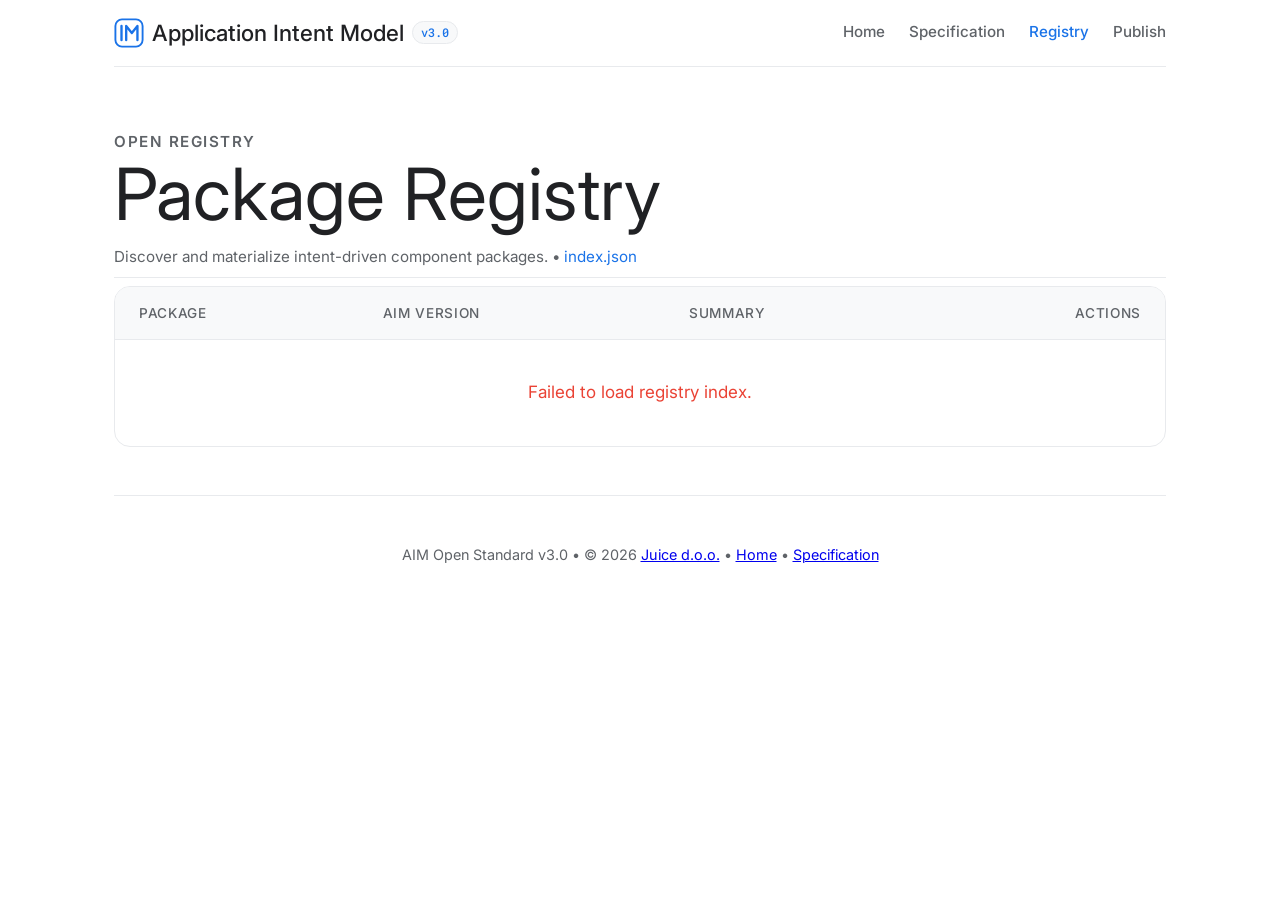
==== commit 26d4a3e3: "Migration to v3 - site update" ====
--- a/site/registry/index.html
+++ b/site/registry/index.html
@@ -94,7 +94,7 @@
         <thead>
           <tr>
             <th>Package</th>
-            <th>Version</th>
+            <th>AIM Version</th>
             <th>Summary</th>
             <th style="text-align: right;">Actions</th>
           </tr>
@@ -106,7 +106,7 @@
     </div>
 
     <footer class="footer" style="text-align: center; margin-top: 48px;">
-      <p>AIM Open Standard v2.2 &bull; © 2026 <a href='https://juice.com.hr' target='_blank'>Juice d.o.o.</a> &bull; <a href="../">Home</a> &bull; <a href="../spec/">Specification</a></p>
+      <p>AIM Open Standard v3.0 &bull; © 2026 <a href='https://juice.com.hr' target='_blank'>Juice d.o.o.</a> &bull; <a href="../">Home</a> &bull; <a href="../spec/3.0/">Specification</a></p>
     </footer>
 
     <script src="../assets/chrome.js"></script>
@@ -139,6 +139,15 @@
 
       function htmlEscape(str) {
         return str.replaceAll("&", "&amp;").replaceAll("<", "&lt;").replaceAll(">", "&gt;").replaceAll('"', "&quot;").replaceAll("'", "&#39;");
+      }
+
+      // Extract summary from either v3.0 (Markdown) or v2.2 (DSL) intent files.
+      function extractSummary(text) {
+        const v3 = text.match(/^##\s+Summary\s*\n+([\s\S]+?)(?=\n\s*\n|\n##|\n#|$)/m);
+        if (v3) return v3[1].trim().replace(/\s+/g, " ");
+        const v2 = text.match(/^\s*SUMMARY:\s*"([^"]+)"/m) || text.match(/^\s*SUMMARY:\s*(.+)$/m);
+        if (v2) return v2[1].trim();
+        return null;
       }
 
       async function loadRegistry() {
@@ -154,10 +163,15 @@
 
           const rows = data.packages.map((pkg, i) => {
             const detailUrl = `./package.html?name=${encodeURIComponent(pkg.name)}`;
+            const aimVer = pkg.aim_version || pkg.version || "?";
+            const isLegacy = pkg.legacy === true || aimVer.startsWith("2.");
+            const badge = isLegacy
+              ? `<span style="display:inline-block; padding:2px 8px; border-radius:4px; background:var(--bg-secondary); color:var(--text-muted); font-size:0.72rem; font-weight:500;">AIM ${htmlEscape(aimVer)} · legacy</span>`
+              : `<span style="display:inline-block; padding:2px 8px; border-radius:4px; background:var(--google-blue); color:white; font-size:0.72rem; font-weight:500;">AIM ${htmlEscape(aimVer)}</span>`;
             return `
-              <tr onclick="window.location='${detailUrl}'" style="cursor: pointer;">
+              <tr onclick="window.location='${detailUrl}'" style="cursor: pointer;${isLegacy ? ' opacity: 0.7;' : ''}">
                 <td data-label="Package"><a href="${detailUrl}" class="package-name" onclick="event.stopPropagation()">${htmlEscape(pkg.name)}</a></td>
-                <td data-label="Version"><span style="color: var(--text-muted); font-size: 0.9rem;">v${htmlEscape(pkg.version)}</span></td>
+                <td data-label="AIM Version">${badge}</td>
                 <td data-label="Summary" class="summary-text" data-summary-idx="${i}">Loading...</td>
                 <td data-label="Actions" style="text-align: right; white-space: nowrap;">
                   <a href="${detailUrl}" class="btn" style="padding: 6px 12px; font-size: 0.8rem; margin-right: 8px;" onclick="event.stopPropagation()">View Details</a>
@@ -175,8 +189,8 @@
             try {
               const res = await fetch(resolvePath(pkg.entry, url));
               const text = await res.text();
-              const summaryMatch = text.match(/^\s*SUMMARY:\s*"([^"]+)"/m) || text.match(/^\s*SUMMARY:\s*(.+)$/m);
-              summaryCell.innerHTML = summaryMatch ? htmlEscape(summaryMatch[1].trim()) : '<span class="muted">No summary found</span>';
+              const summary = extractSummary(text);
+              summaryCell.innerHTML = summary ? htmlEscape(summary) : '<span class="muted">No summary found</span>';
             } catch (_) {
               summaryCell.innerHTML = '<span class="muted">Failed to load</span>';
             }
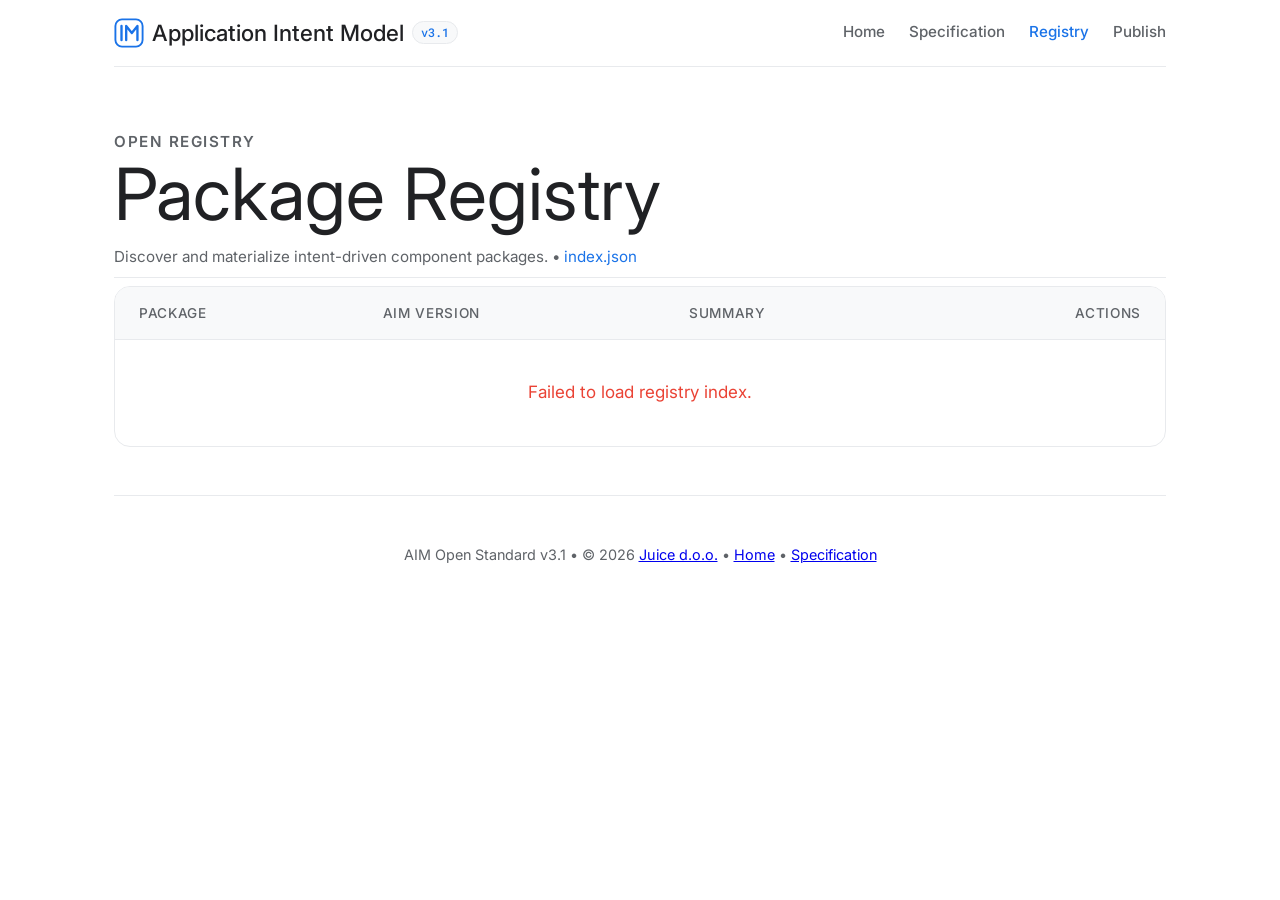
==== commit f891e7a9: "v3.1 - drift report handoff, /spec.md single URL, §2.8 Markdown rules - New §2.8 formalizes allowed " ====
--- a/site/registry/index.html
+++ b/site/registry/index.html
@@ -106,7 +106,7 @@
     </div>
 
     <footer class="footer" style="text-align: center; margin-top: 48px;">
-      <p>AIM Open Standard v3.0 &bull; © 2026 <a href='https://juice.com.hr' target='_blank'>Juice d.o.o.</a> &bull; <a href="../">Home</a> &bull; <a href="../spec/3.0/">Specification</a></p>
+      <p>AIM Open Standard v3.1 &bull; © 2026 <a href='https://juice.com.hr' target='_blank'>Juice d.o.o.</a> &bull; <a href="../">Home</a> &bull; <a href="../spec/">Specification</a></p>
     </footer>
 
     <script src="../assets/chrome.js"></script>
@@ -141,7 +141,7 @@
         return str.replaceAll("&", "&amp;").replaceAll("<", "&lt;").replaceAll(">", "&gt;").replaceAll('"', "&quot;").replaceAll("'", "&#39;");
       }
 
-      // Extract summary from either v3.0 (Markdown) or v2.2 (DSL) intent files.
+      // Extract summary from either v3.1 (Markdown) or v2.2 (DSL) intent files.
       function extractSummary(text) {
         const v3 = text.match(/^##\s+Summary\s*\n+([\s\S]+?)(?=\n\s*\n|\n##|\n#|$)/m);
         if (v3) return v3[1].trim().replace(/\s+/g, " ");
